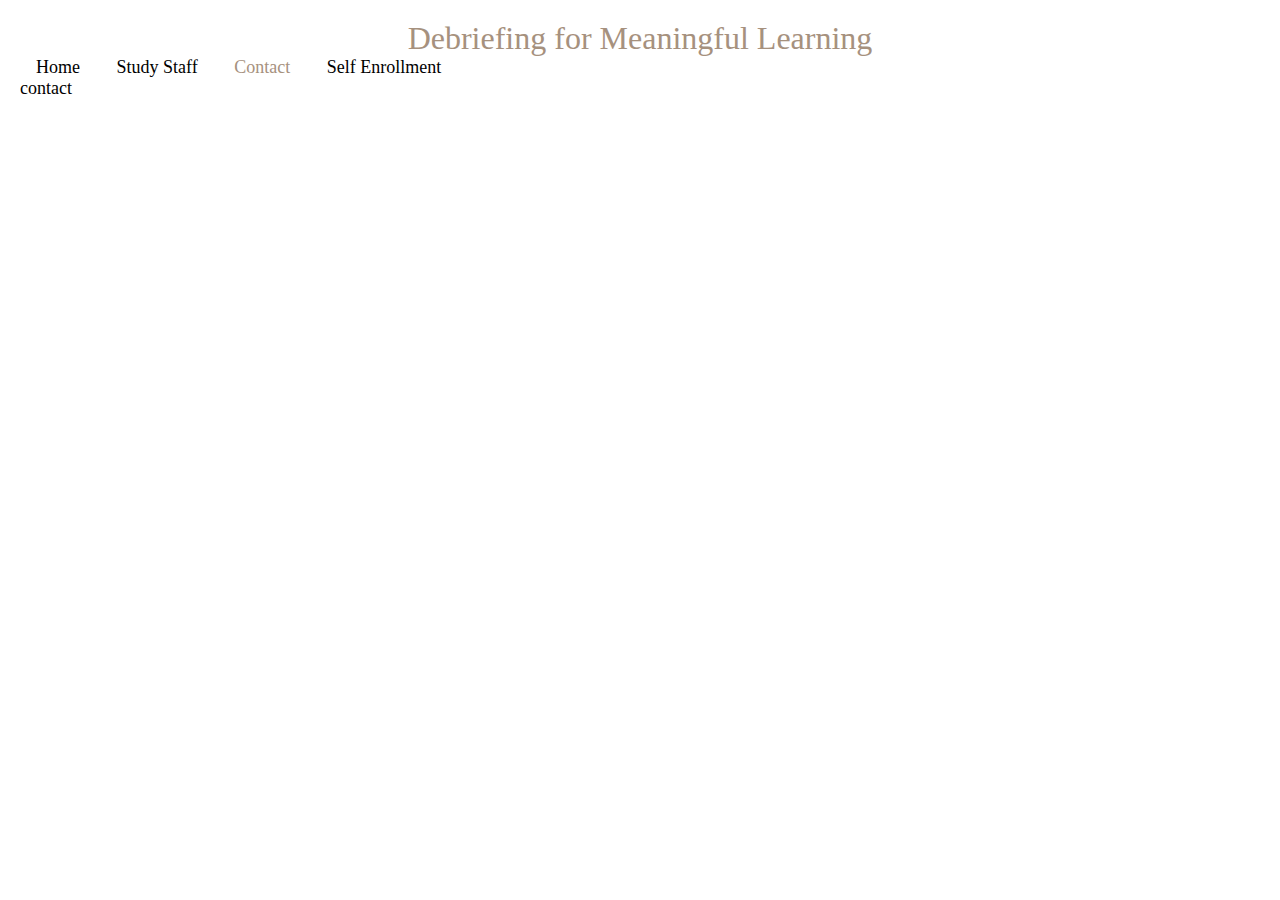
==== contact.html @ f45488bf "Name refactoring" ====
<!DOCTYPE html>
<html>

<head>
  <link rel="stylesheet" href="styles.css">
</head>

<body>
  <div class="title"> Debriefing for Meaningful Learning </div>
  <div class="topnav">
    <a href="/">  Home</a>
    <a href="/study_staff">  Study Staff</a>
    <a class="active" href="/contact">  Contact</a>
    <a href="/self_enrollment">  Self Enrollment</a>
  </div>

  contact
</body>
</html>
---- styles.css ----
.title {
  color: #a6917e;
  font-size: 32px;
  text-align: center;
}

body {
  background-color: #ffffff;
  margin-left:20px;
  margin-right:20px;
  margin-top:20px;
  margin-bottom:10px;
  font-size: 18px;
}

.topnav {
  background-color: white;
  overflow: hidden;
  border-radius: 10px;
}

/* Style the links inside the navigation bar */
.topnav a {
  text-align: center;
  color: black;
  text-align: center;
  padding: 14px 16px;
  text-decoration: none;
  font-size: 18px;
}

/* Change the color of links on hover */
.topnav a:hover {
  color: #a6917e;
}

/* Add a color to the active/current link */
.topnav a.active {
  color: #a6917e;
}
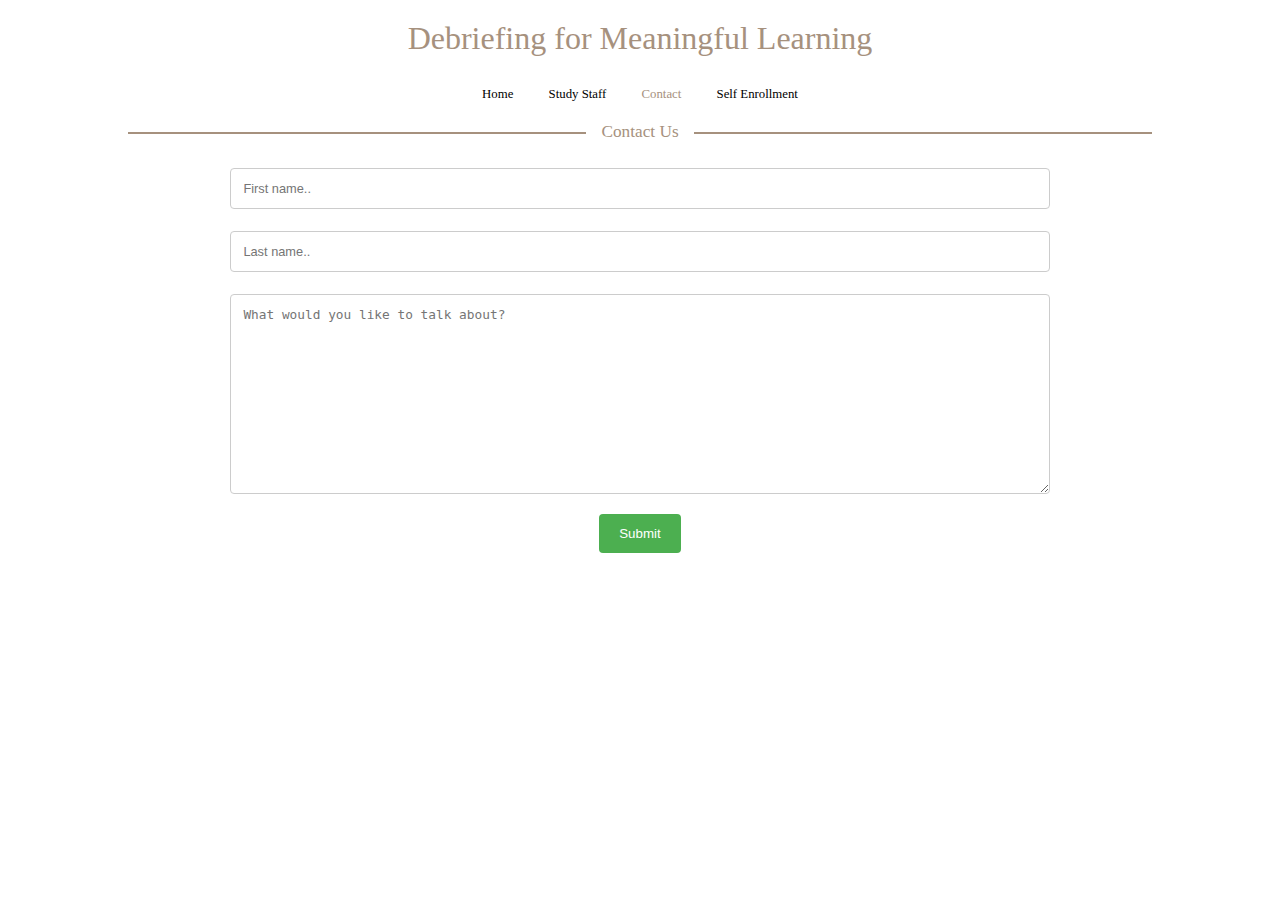
==== commit 7f6d7e16: "Update contact and self enrollment pages" ====
--- a/contact.html
+++ b/contact.html
@@ -14,6 +14,23 @@
     <a href="/self_enrollment">  Self Enrollment</a>
   </div>
 
-  contact
+  <div class="strike">
+    <span>Contact Us</span>
+  </div>
+
+  <div class="contact_container">
+  <form action="action_page.php">
+
+    <input type="text" id="fname" name="firstname" placeholder="First name..">
+
+    <input type="text" id="lname" name="lastname" placeholder="Last name..">
+
+    <textarea id="subject" name="subject" placeholder="What would you like to talk about?" style="height:200px"></textarea>
+
+    <input type="submit" value="Submit">
+
+  </form>
+</div>
+
 </body>
 </html>
--- a/styles.css
+++ b/styles.css
@@ -1,32 +1,84 @@
 .title {
   color: #a6917e;
-  font-size: 32px;
+  font-size: 2.5vw;
+  text-align: center;
+  padding-bottom: 30px;
+}
+
+div.row {
+  position: relative;
+  text-align: center;
+  padding-top: 20px;
+  padding-bottom: 20px;
+}
+
+.column_profile {
+  float: left;
+  padding-left: 4%;
+  padding-right: 4%;
+  width: 20%;
+  font-size: 1vw;
+  text-align: left;
+}
+
+.container_pro_pic {
+  width: 100%;
+}
+
+.profile_header {
+  font-size: 125%;
+  font-weight: bold;
   text-align: center;
 }
 
+
+img {
+  max-width: 100%;
+  max-height: auto;
+  height: auto;
+  object-fit:scale-down;
+  padding-top: 5%;
+  padding-bottom: 5%;
+}
+
+img.profile_pic {
+  width: 800px;
+  height: auto;
+
+}
+
+.row:after {
+  position: relative;
+  content: "";
+  display: table;
+  clear: both;
+}
+
+
 body {
   background-color: #ffffff;
-  margin-left:20px;
-  margin-right:20px;
+  margin-left:10%;
+  margin-right:10%;
   margin-top:20px;
-  margin-bottom:10px;
-  font-size: 18px;
+  margin-bottom:20px;
+  font-size: 1vw;
 }
 
 .topnav {
   background-color: white;
   overflow: hidden;
   border-radius: 10px;
+  align: center;
+  text-align: center;
 }
 
 /* Style the links inside the navigation bar */
 .topnav a {
   text-align: center;
   color: black;
-  text-align: center;
   padding: 14px 16px;
   text-decoration: none;
-  font-size: 18px;
+  font-size: 1vw;
 }
 
 /* Change the color of links on hover */
@@ -38,3 +90,88 @@
 .topnav a.active {
   color: #a6917e;
 }
+
+/* Making horizontal lines with words */
+.strike {
+  padding-top: 20px;
+  display: block;
+  text-align: center;
+  overflow: hidden;
+  white-space: nowrap;
+  font-size: 1.35vw;
+  color: #a6917e;
+}
+
+.strike > span {
+  position: relative;
+  display: inline-block;
+}
+
+.strike > span:before,
+.strike > span:after {
+  content: "";
+  position: absolute;
+  top: 50%;
+  width: 9999px;
+  height: 2px;
+  background: #a6917e;
+}
+
+.strike > span:before {
+  right: 100%;
+  margin-right: 15px;
+}
+
+.strike > span:after {
+  left: 100%;
+  margin-left: 15px;
+}
+
+/* Study staff page containers */
+.staff_img {
+  width: 50px;
+}
+
+
+/* Contact form styles */
+/* Style inputs with type="text", select elements and textareas */
+input[type=text], select, textarea {
+  width: 100%; /* Full width */
+  padding: 12px; /* Some padding */
+  border: 1px solid #ccc; /* Gray border */
+  border-radius: 4px; /* Rounded borders */
+  box-sizing: border-box; /* Make sure that padding and width stays in place */
+  margin-top: 6px; /* Add a top margin */
+  margin-bottom: 16px; /* Bottom margin */
+  font-size: 1vw;
+  resize: vertical /* Allow the user to vertically resize the textarea (not horizontally) */
+}
+
+/* Style the submit button with a specific background color etc */
+input[type=submit] {
+  background-color: #4CAF50;
+  color: white;
+  padding: 12px 20px;
+  border: none;
+  border-radius: 4px;
+  cursor: pointer;
+}
+
+/* When moving the mouse over the submit button, add a darker green color */
+input[type=submit]:hover {
+  background-color: #45a049;
+}
+
+/* Add a background color and some padding around the form */
+.contact_container {
+  width: 80%;
+  border-radius: 5px;
+  padding: 20px;
+  text-align: center;
+  padding-left: 10%;
+}
+
+.dml_img {
+  padding-top: 0px;
+  padding-left: 27%;
+}
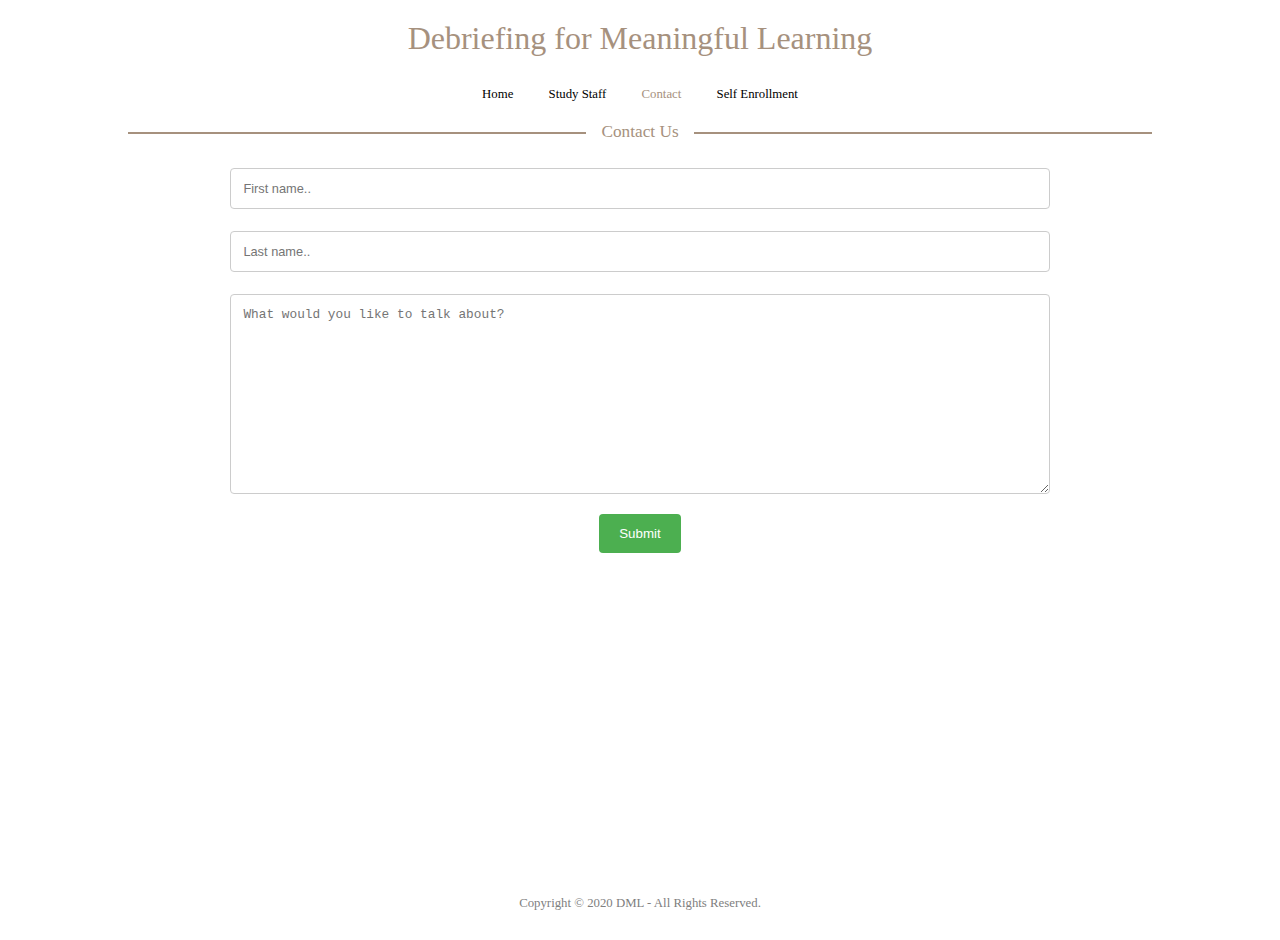
==== commit 69fef5bc: "Add footer" ====
--- a/contact.html
+++ b/contact.html
@@ -5,32 +5,40 @@
   <link rel="stylesheet" href="styles.css">
 </head>
 
-<body>
-  <div class="title"> Debriefing for Meaningful Learning </div>
-  <div class="topnav">
-    <a href="/">  Home</a>
-    <a href="/study_staff">  Study Staff</a>
-    <a class="active" href="/contact">  Contact</a>
-    <a href="/self_enrollment">  Self Enrollment</a>
+<div id="page-container">
+  <body>
+    <div class="title"> Debriefing for Meaningful Learning </div>
+    <div class="topnav">
+      <a href="/">  Home</a>
+      <a href="/study_staff">  Study Staff</a>
+      <a class="active" href="/contact">  Contact</a>
+      <a href="/self_enrollment">  Self Enrollment</a>
+    </div>
+
+    <div class="strike">
+      <span>Contact Us</span>
+    </div>
+
+    <div class="contact_container">
+    <form action="action_page.php">
+
+      <input type="text" id="fname" name="firstname" placeholder="First name..">
+
+      <input type="text" id="lname" name="lastname" placeholder="Last name..">
+
+      <textarea id="subject" name="subject" placeholder="What would you like to talk about?" style="height:200px"></textarea>
+
+      <input type="submit" value="Submit">
+
+    </form>
   </div>
 
-  <div class="strike">
-    <span>Contact Us</span>
-  </div>
+  </body>
 
-  <div class="contact_container">
-  <form action="action_page.php">
+<footer id="footer">
+  <span> </span>
+  Copyright © 2020 DML - All Rights Reserved.
+</footer>
 
-    <input type="text" id="fname" name="firstname" placeholder="First name..">
-
-    <input type="text" id="lname" name="lastname" placeholder="Last name..">
-
-    <textarea id="subject" name="subject" placeholder="What would you like to talk about?" style="height:200px"></textarea>
-
-    <input type="submit" value="Submit">
-
-  </form>
 </div>
-
-</body>
 </html>
--- a/styles.css
+++ b/styles.css
@@ -174,4 +174,37 @@
 .dml_img {
   padding-top: 0px;
   padding-left: 27%;
-}
+  padding-bottom: 2%;
+}
+
+/* Footer styling */
+.footer {
+  position: absolute;
+  bottom: 0;
+  left: 0;
+  bottom: 0;
+  width: 100%;
+  background-color: #white;
+  color: #007fff;
+  text-align: center;
+  height: 3.5rem;
+}
+
+#page-container {
+  position: relative;
+  min-height: 100vh;
+}
+
+#content-wrap {
+  padding-bottom: 3.5rem;    /* Footer height */
+}
+
+#footer {
+  position: absolute;
+  bottom: 0;
+  width: 100%;
+  height: 1.5rem;            /* Footer height */
+  align-items: center;
+  text-align: center;
+  color:#808080;
+}
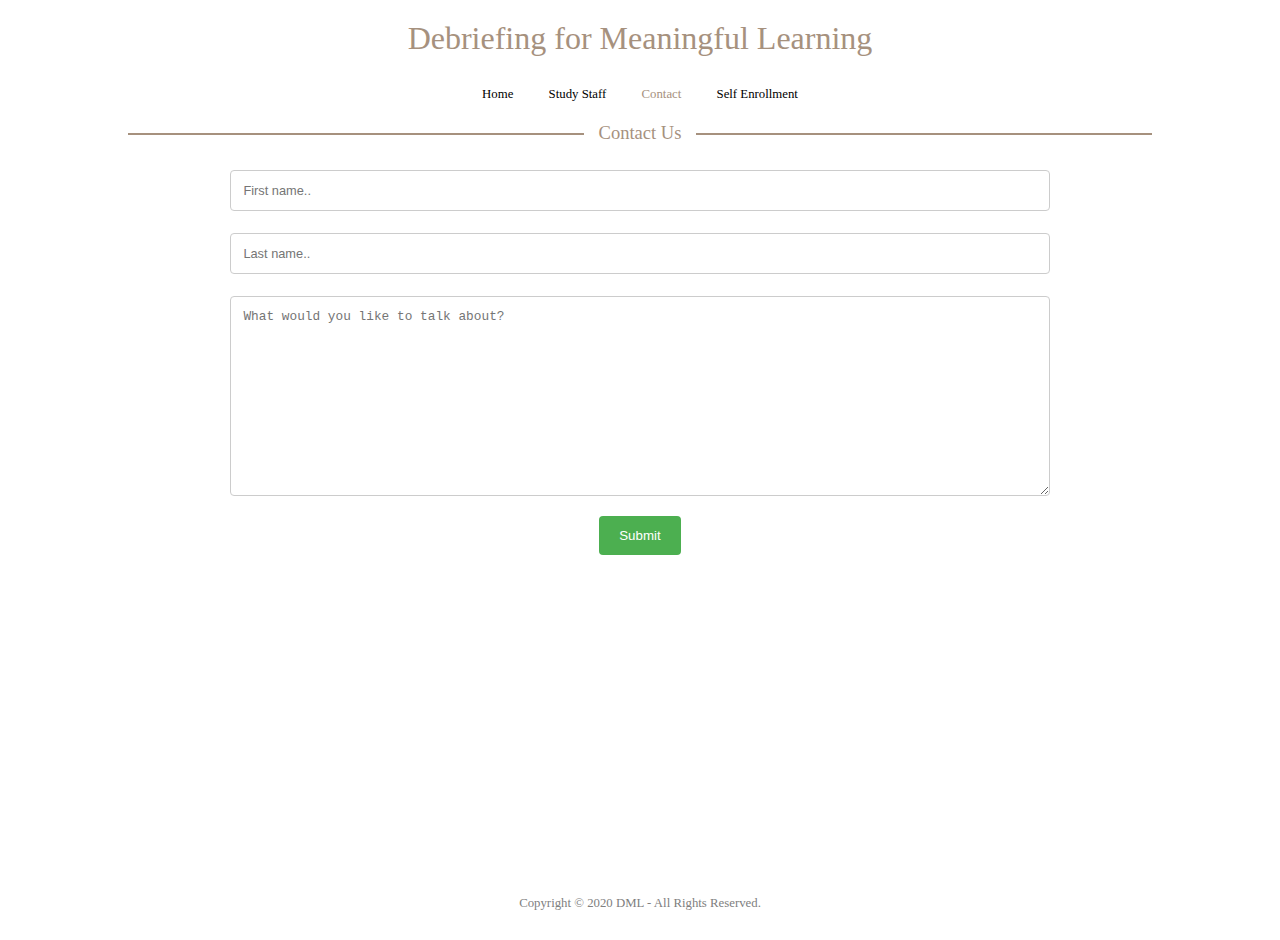
==== commit 82c1ea31: "Fix contact form" ====
--- a/contact.html
+++ b/contact.html
@@ -20,7 +20,7 @@
     </div>
 
     <div class="contact_container">
-    <form action="action_page.php">
+    <form method="post" action="contact.php">
 
       <input type="text" id="fname" name="firstname" placeholder="First name..">
 
--- a/styles.css
+++ b/styles.css
@@ -98,7 +98,7 @@
   text-align: center;
   overflow: hidden;
   white-space: nowrap;
-  font-size: 1.35vw;
+  font-size: 1.45vw;
   color: #a6917e;
 }
 
@@ -172,9 +172,12 @@
 }
 
 .dml_img {
-  padding-top: 0px;
-  padding-left: 27%;
-  padding-bottom: 2%;
+    /* padding-top: 0px;
+    padding-left: 27%;
+    padding-bottom: 2%; */
+    display: block;
+    margin-left: auto;
+    margin-right: auto;
 }
 
 /* Footer styling */
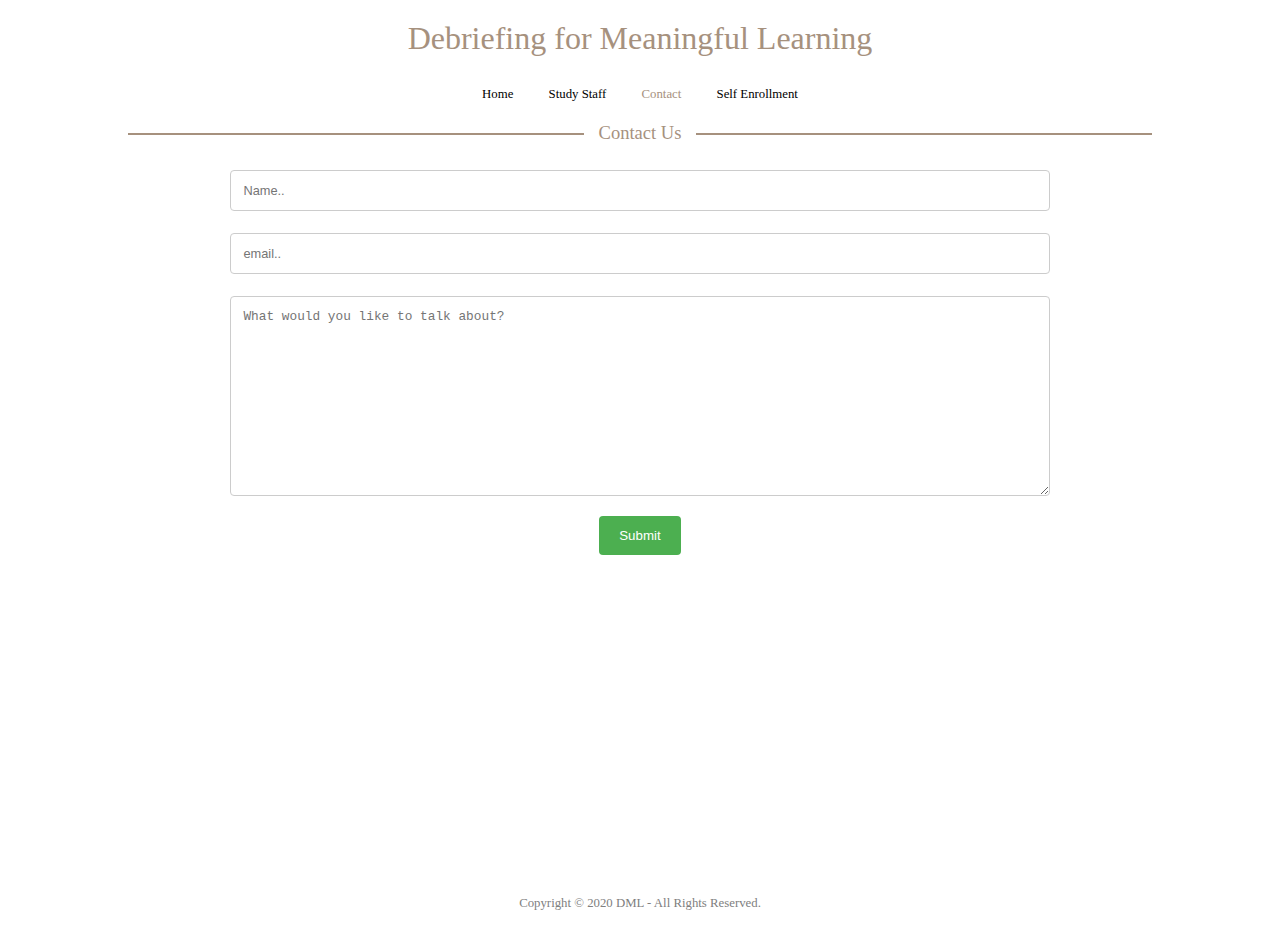
==== commit 03e6ab0e: "more fixing contact" ====
--- a/contact.html
+++ b/contact.html
@@ -22,9 +22,9 @@
     <div class="contact_container">
     <form method="post" action="contact.php">
 
-      <input type="text" id="fname" name="firstname" placeholder="First name..">
+      <input type="text" id="name" name="name" placeholder="Name..">
 
-      <input type="text" id="lname" name="lastname" placeholder="Last name..">
+      <input type="text" id="email" name="email" placeholder="email..">
 
       <textarea id="subject" name="subject" placeholder="What would you like to talk about?" style="height:200px"></textarea>
 
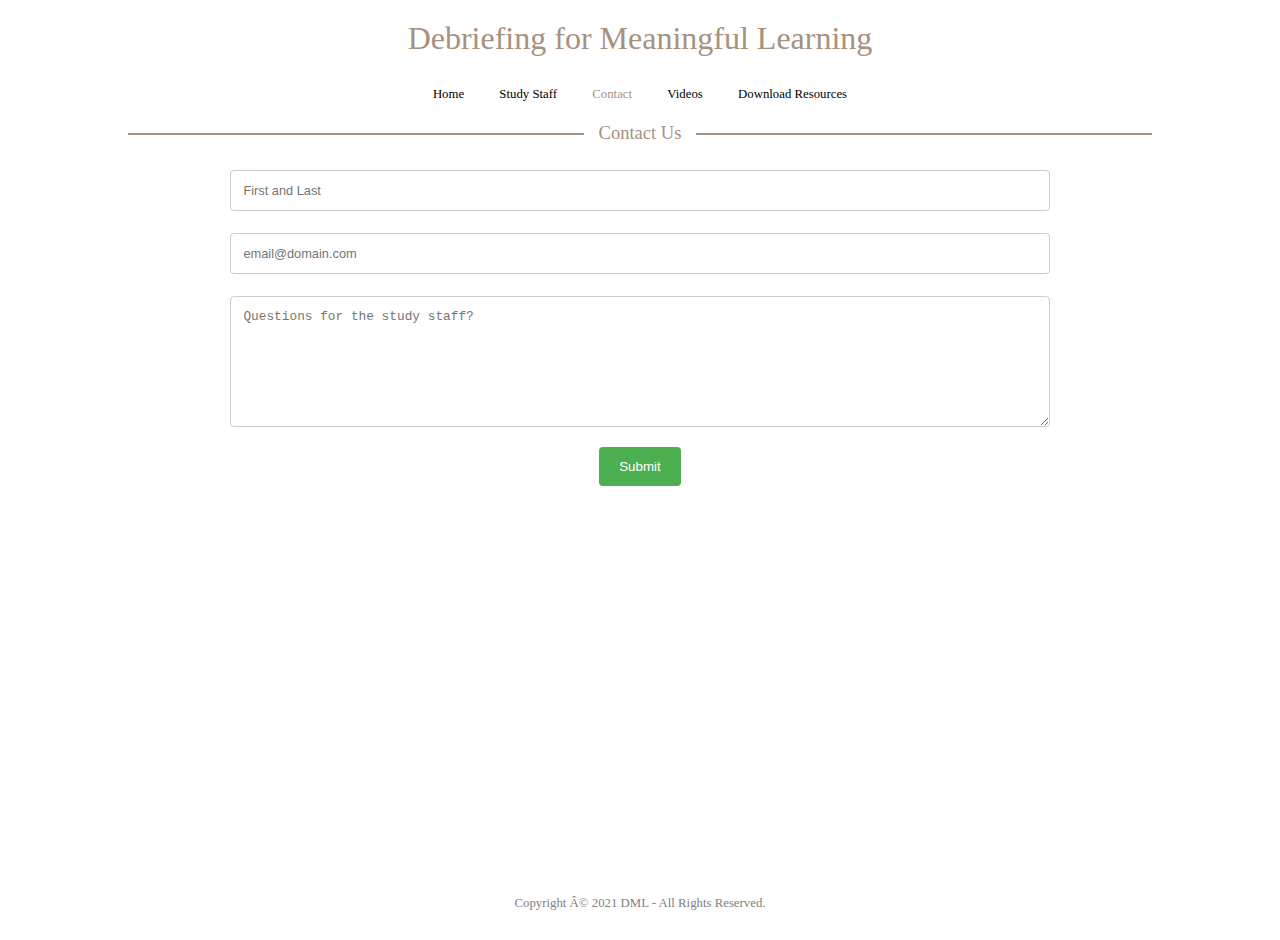
==== commit 7a9bce12: "Contact continued rework" ====
--- a/contact.html
+++ b/contact.html
@@ -12,7 +12,8 @@
       <a href="/">  Home</a>
       <a href="/study_staff">  Study Staff</a>
       <a class="active" href="/contact">  Contact</a>
-      <a href="/self_enrollment">  Self Enrollment</a>
+      <a href="/videos">  Videos</a>
+      <a href="/self_enrollment">  Download Resources</a>
     </div>
 
     <div class="strike">
@@ -20,24 +21,25 @@
     </div>
 
     <div class="contact_container">
-    <form method="post" action="contact.php">
-
-      <input type="text" id="name" name="name" placeholder="Name..">
-
-      <input type="text" id="email" name="email" placeholder="email..">
-
-      <textarea id="subject" name="subject" placeholder="What would you like to talk about?" style="height:200px"></textarea>
-
-      <input type="submit" value="Submit">
-
-    </form>
+      <form id="fs-frm" name="simple-contact-form" accept-charset="utf-8" action="https://formspree.io/f/xbjqydwr" method="post">
+          <!-- <label for="full-name">Full Name</label> -->
+          <input type="text" name="name" id="full-name" placeholder="First and Last" required="">
+          <!-- <label for="email-address">Email Address</label> -->
+          <input type="text" name="_replyto" id="email-address" placeholder="email@domain.com" required="">
+          <!-- <label for="message">Message</label> -->
+          <textarea rows="7" name="message" id="message" placeholder="Questions for the study staff?" required=""></textarea>
+          <input type="hidden" name="_subject" id="email-subject" value="Contact Form Submission">
+          <div align="center">
+              <input type="submit" value="Submit">
+          </div>
+      </form>
   </div>
 
   </body>
 
 <footer id="footer">
   <span> </span>
-  Copyright © 2020 DML - All Rights Reserved.
+  Copyright © 2021 DML - All Rights Reserved.
 </footer>
 
 </div>
--- a/styles.css
+++ b/styles.css
@@ -136,6 +136,7 @@
 /* Contact form styles */
 /* Style inputs with type="text", select elements and textareas */
 input[type=text], select, textarea {
+  margin: auto;
   width: 100%; /* Full width */
   padding: 12px; /* Some padding */
   border: 1px solid #ccc; /* Gray border */
@@ -167,7 +168,7 @@
   width: 80%;
   border-radius: 5px;
   padding: 20px;
-  text-align: center;
+  text-align: left;
   padding-left: 10%;
 }
 
